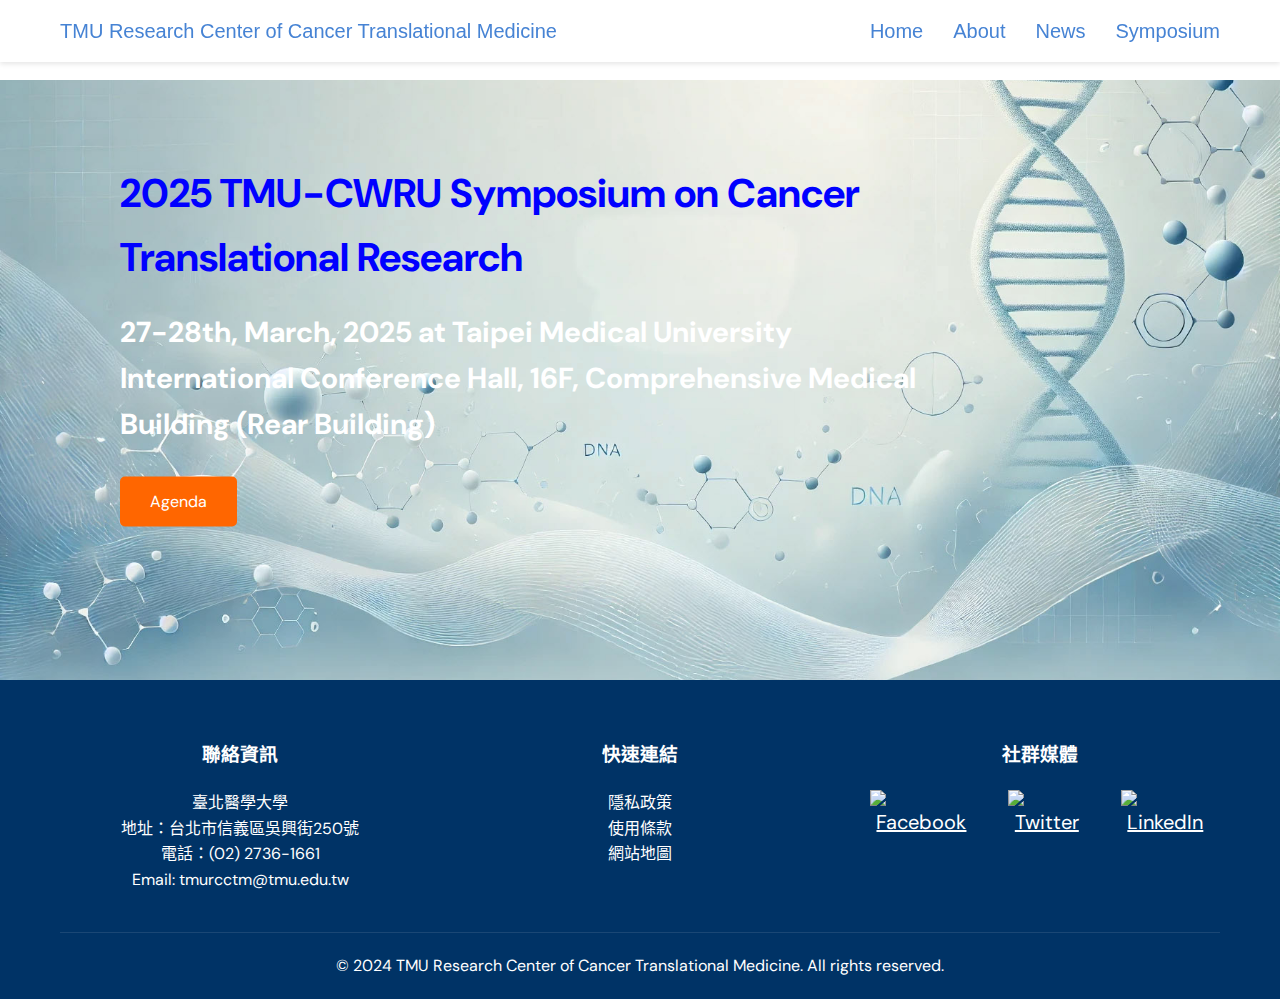
==== index.html @ 3a2731e0 "github page" ====
<!DOCTYPE html>
<html lang="zh-TW">

<head>
    <meta charset="UTF-8">
    <meta name="viewport" content="width=device-width, initial-scale=1.0">
    <meta name="description" content="TMU Research Center of Cancer Translational Medicine - 致力於癌症轉譯醫學研究">
    <meta name="keywords" content="TMU, 癌症研究, 轉譯醫學, 臺北醫學大學">

    <title>TMU Research Center of Cancer Translational Medicine</title>

    <!-- CSS -->
    <link rel="stylesheet" href="static/css/style.css">
    <link href="https://fonts.googleapis.com/css2?family=DM+Sans:wght@400;500;700&display=swap" rel="stylesheet">

    <!-- Favicon -->
    <link rel="icon" type="image/x-icon" href="static/images/favicon.ico">
</head>

<body>
    <!-- 頁首 -->
    <header class="site-header">
        <div class="container">
            <div class="header-content">
                <div class="main-nav">
                    <a href="./">TMU Research Center of Cancer Translational Medicine</a>
                </div>
                <nav class="main-nav">
                    <ul>
                        <li><a href="./">Home</a></li>
                        <li><a href="about.html">About</a></li>
                        <li><a href="news.html">News</a></li>
                        <li><a href="symposium.html">Symposium</a></li>
                    </ul>
                </nav>
                <div class="mobile-menu-btn">
                    <span></span>
                    <span></span>
                    <span></span>
                </div>
            </div>
        </div>
    </header>

    <!-- 主要內容 -->
    <main>

        <section class="hero-slider">
            <div class="slider-container">
                <div class="slide active">
                    <img src="static/images/homepage-2.jpg" alt="2025 TMU-CWRU Symposium">
                    <div class="slide-content">
                        <h2>2025 TMU-CWRU Symposium on Cancer Translational Research</h2>
                        <h3>
                            27-28th, March, 2025 at Taipei Medical University
                            International Conference Hall, 16F, Comprehensive Medical Building (Rear Building)
                        </h3>
                        <a href="symposium.html" class="btn">Agenda</a>
                    </div>
                </div>
                <!-- 更多幻燈片... -->
            </div>
            <div class="slider-controls">
                <button class="prev-btn">&lt;</button>
                <button class="next-btn">&gt;</button>
            </div>
        </section>

    </main>

    <!-- 頁尾 -->
    <footer class="site-footer">
        <div class="container">
            <div class="footer-content">
                <div class="footer-info">
                    <h3>聯絡資訊</h3>
                    <p>臺北醫學大學</p>
                    <p>地址：台北市信義區吳興街250號</p>
                    <p>電話：(02) 2736-1661</p>
                    <p>Email: tmurcctm@tmu.edu.tw</p>
                </div>
                <div class="footer-links">
                    <h3>快速連結</h3>
                    <ul>
                        <li><a href="privacy.html">隱私政策</a></li>
                        <li><a href="terms.html">使用條款</a></li>
                        <li><a href="sitemap.html">網站地圖</a></li>
                    </ul>
                </div>
                <div class="social-links">
                    <h3>社群媒體</h3>
                    <div class="social-icons">
                        <a href="#" target="_blank"><img src="static/images/facebook.png" alt="Facebook"></a>
                        <a href="#" target="_blank"><img src="static/images/twitter.png" alt="Twitter"></a>
                        <a href="#" target="_blank"><img src="static/images/linkedin.png" alt="LinkedIn"></a>
                    </div>
                </div>
            </div>
            <div class="footer-bottom">
                <p>&copy; 2024 TMU Research Center of Cancer Translational Medicine. All rights reserved.</p>
            </div>
        </div>
    </footer>

    <!-- JavaScript -->
    <script src="static/js/main.js"></script>
    <script>
        // 初始化幻燈片
        document.addEventListener('DOMContentLoaded', function () {
            initSlider();
        });
    </script>
</body>

</html>
---- static/css/style.css ----
* {
    margin: 0;
    padding: 0;
    box-sizing: border-box;
}

@font-face {
    font-family: 'MyCustomFont';
    src: url('/static/fonts/inter-100-900.woff') format('woff'),
        url('/static/fonts/inter-100-900.woff2') format('woff2');
    font-weight: normal;
    font-style: normal;
}

:root {
    --primary-color: #003366;
    --secondary-color: #0066cc;
    --accent-color: #ff6600;
    --text-color: #333;
    --light-gray: #f5f5f5;
    --dark-gray: #666;
    --white: #ffffff;
}

/* 背景圖片設置
.hero-section {
    position: relative;
    height: 100vh;
    background-image: url('../images/homepage-2.jpg');
    background-size: cover;
    background-position: center;
    background-repeat: no-repeat;
} */

@media (max-width: 768px) {
    .hero-section {
        background-image: url('https://i0.wp.com/tmurcctm.org/wp-content/uploads/2025/01/cropped-homepage.jpg?fit=32%2C32&ssl=1');
    }
}

.hero-section::before {
    content: '';
    position: absolute;
    top: 0;
    left: 0;
    width: 100%;
    height: 100%;
    background: rgba(0, 0, 0, 0.5);
}

/* content */
.hero-content {
    position: relative;
    z-index: 1;
    color: var(--white);
    text-align: center;
    padding: 2rem;
}

body {
    font-family: 'DM Sans', sans-serif;
    line-height: 1.6;
    color: var(--text-color);
}

.container {
    max-width: 1200px;
    margin: 0 auto;
    padding: 0 20px;
}



/* header */
.site-header {
    position: fixed;
    top: 0;
    left: 0;
    width: 100%;
    background: var(--white);
    box-shadow: 0 2px 5px rgba(0, 0, 0, 0.1);
    z-index: 1000;
    transition: all 0.3s ease;
}

.header-content {
    display: flex;
    justify-content: space-between;
    align-items: center;
    padding: 15px 0;
}

.logo img {
    height: 50px;
    width: auto;
}

/* navigate */
.main-nav ul {
    display: flex;
    list-style: none;
    gap: 30px;
}

.hero-content h2,
.hero-content h3,
.main-nav a {
    font-family: 'Inter', sans-serif;
    color: #4683D4 !important;
    font-size: 20px;
}

.main-nav a {
    text-decoration: none;
    color: var(--text-color);
    font-weight: 500;
    transition: color 0.3s ease;
}

.main-nav a:hover {
    color: var(--accent-color);
}

.logo a {
    text-decoration: none;
    color: #4683D4 !important;
    display: flex;
    list-style: none;
    gap: 30px;
    font-size: 20px;
}

/* menu */
.mobile-menu-btn {
    display: none;
    flex-direction: column;
    gap: 6px;
    cursor: pointer;
}

.mobile-menu-btn span {
    display: block;
    width: 25px;
    height: 2px;
    background: var(--text-color);
    transition: all 0.3s ease;
}

/* slider */
.hero-slider {
    margin-top: 80px;
    position: relative;
    height: 600px;
    overflow: hidden;
}

.slider-container {
    position: relative;
    height: 100%;
}

.slide {
    position: absolute;
    top: 0;
    left: 0;
    width: 100%;
    height: 100%;
    opacity: 0;
    transition: opacity 0.5s ease;
}

.slide.active {
    opacity: 1;
}

.slide img {
    width: 100%;
    height: 100%;
    object-fit: cover;
}

.slide-content {
    position: absolute;
    top: 50%;
    left: 50%;
    transform: translate(-65%, -60%);
    text-align: left;
    width: 80%;
    max-width: 800px;
}

.slide-content h2 {
    font-size: 2.5em;
    color: blue;
    margin-bottom: 20px;
    ;
}

.slide-content h3 {
    font-size: 1.8em;
    color: white;
    margin-bottom: 30px;
}

/* btn */
.btn {
    display: inline-block;
    padding: 12px 30px;
    background: var(--accent-color);
    color: var(--white);
    text-decoration: none;
    border-radius: 5px;
    transition: background 0.3s ease;
}

.btn:hover {
    background: darken(var(--accent-color), 10%);
}

 /* Footer */
 footer {
     background-color: #003366;
     color: white;
     padding: 40px 20px;
     text-align: center;
 }

 .footer-content {
     max-width: 1200px;
     margin: 0 auto;
     display: flex;
     flex-wrap: wrap;
     justify-content: space-between;
 }

 .footer-col {
     flex: 1;
     min-width: 250px;
     margin-bottom: 20px;
 }

 .footer-col h3 {
     color: white;
     margin-bottom: 20px;
 }

 .contact-info p {
     margin-bottom: 10px;
 }

 .social-links a {
     color: white;
     margin: 0 10px;
     font-size: 20px;
 }

 .copyright {
     margin-top: 30px;
     padding-top: 20px;
     border-top: 1px solid rgba(255, 255, 255, 0.1);
 }

 .symposium-image {
     max-width: 100%;
     margin: 20px 0;
     border-radius: 4px;
 }

 /* Responsive Design */
 @media (max-width: 768px) {
     .menu-toggle {
         display: block;
     }

     nav ul {
         position: absolute;
         top: 80px;
         left: 0;
         right: 0;
         background-color: #003366;
         flex-direction: column;
         padding: 20px;
         display: none;
     }

     nav ul.show {
         display: flex;
     }

     nav ul li {
         margin: 10px 0;
     }

     .hero-content h1 {
         font-size: 2rem;
     }

     section {
         padding: 40px 20px;
     }

     #home {
         height: auto;
         min-height: 100vh;
     }
 }

/* research content */
.research-section {
    padding: 80px 0;
    background: var(--light-gray);
}

.section-title {
    text-align: center;
    margin-bottom: 50px;
    color: var(--primary-color);
}

.research-grid {
    display: grid;
    grid-template-columns: repeat(auto-fit, minmax(250px, 1fr));
    gap: 30px;
    padding: 0 20px;
}

.research-item {
    background: var(--white);
    padding: 30px;
    border-radius: 10px;
    text-align: center;
    transition: transform 0.3s ease;
}

.research-item:hover {
    transform: translateY(-5px);
}

/* footer */
.site-footer {
    background: var(--primary-color);
    color: var(--white);
    padding: 60px 0 20px;
}

.footer-content {
    display: grid;
    grid-template-columns: repeat(auto-fit, minmax(250px, 1fr));
    gap: 40px;
    margin-bottom: 40px;
}

.footer-info h3,
.footer-links h3,
.social-links h3 {
    margin-bottom: 20px;
}

.footer-links ul {
    list-style: none;
}

.footer-links a {
    color: var(--white);
    text-decoration: none;
    transition: color 0.3s ease;
}

.footer-links a:hover {
    color: var(--accent-color);
}

.social-icons {
    display: flex;
    gap: 15px;
}

.social-icons img {
    width: 30px;
    height: 30px;
    transition: transform 0.3s ease;
}

.social-icons img:hover {
    transform: scale(1.1);
}

.footer-bottom {
    text-align: center;
    padding-top: 20px;
    border-top: 1px solid rgba(255, 255, 255, 0.1);
}

/* 響應式設計 */
@media (max-width: 768px) {
    .mobile-menu-btn {
        display: flex;
    }

    .main-nav {
        display: none;
        position: absolute;
        top: 100%;
        left: 0;
        width: 100%;
        background: var(--white);
        padding: 20px;
        box-shadow: 0 2px 5px rgba(0, 0, 0, 0.1);
    }

    .main-nav.active {
        display: block;
    }

    .main-nav ul {
        flex-direction: column;
        gap: 15px;
    }

    .hero-slider {
        height: 400px;
        margin-top: 60px;
    }

    .slide-content h2 {
        font-size: 1.8em;
    }

    .slide-content h3 {
        font-size: 1.4em;
    }
}
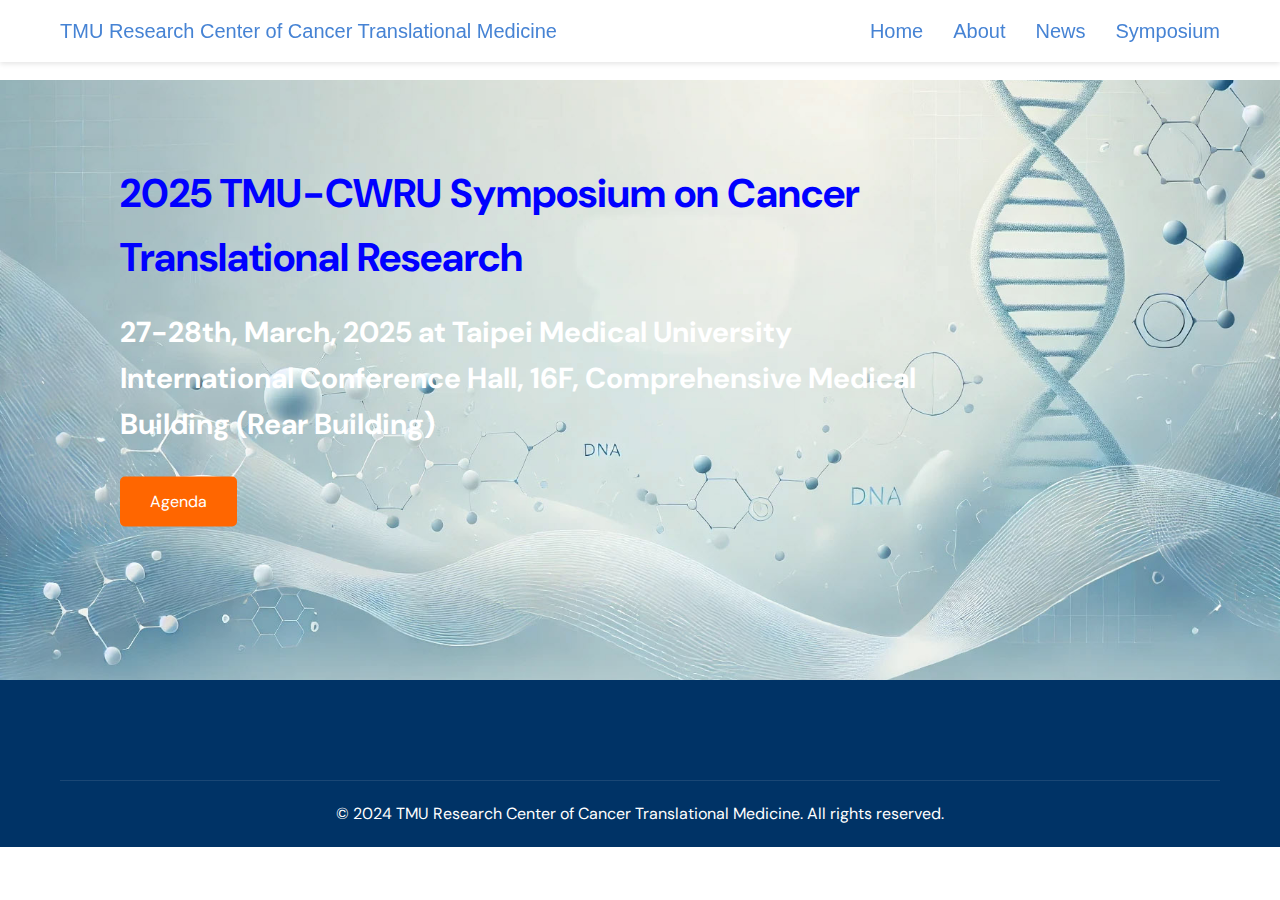
==== commit 491621e8: "議程更新" ====
--- a/index.html
+++ b/index.html
@@ -18,7 +18,7 @@
 </head>
 
 <body>
-    <!-- 頁首 -->
+    
     <header class="site-header">
         <div class="container">
             <div class="header-content">
@@ -42,7 +42,7 @@
         </div>
     </header>
 
-    <!-- 主要內容 -->
+    <!-- main content -->
     <main>
 
         <section class="hero-slider">
@@ -58,7 +58,7 @@
                         <a href="symposium.html" class="btn">Agenda</a>
                     </div>
                 </div>
-                <!-- 更多幻燈片... -->
+                <!-- more slider -->
             </div>
             <div class="slider-controls">
                 <button class="prev-btn">&lt;</button>
@@ -68,33 +68,18 @@
 
     </main>
 
-    <!-- 頁尾 -->
+    <!-- footer -->
     <footer class="site-footer">
         <div class="container">
             <div class="footer-content">
-                <div class="footer-info">
-                    <h3>聯絡資訊</h3>
-                    <p>臺北醫學大學</p>
-                    <p>地址：台北市信義區吳興街250號</p>
-                    <p>電話：(02) 2736-1661</p>
-                    <p>Email: tmurcctm@tmu.edu.tw</p>
-                </div>
-                <div class="footer-links">
-                    <h3>快速連結</h3>
-                    <ul>
-                        <li><a href="privacy.html">隱私政策</a></li>
-                        <li><a href="terms.html">使用條款</a></li>
-                        <li><a href="sitemap.html">網站地圖</a></li>
-                    </ul>
-                </div>
-                <div class="social-links">
-                    <h3>社群媒體</h3>
+                <!-- <div class="social-links">
+                    <h3>About</h3>
                     <div class="social-icons">
                         <a href="#" target="_blank"><img src="static/images/facebook.png" alt="Facebook"></a>
                         <a href="#" target="_blank"><img src="static/images/twitter.png" alt="Twitter"></a>
                         <a href="#" target="_blank"><img src="static/images/linkedin.png" alt="LinkedIn"></a>
                     </div>
-                </div>
+                </div> -->
             </div>
             <div class="footer-bottom">
                 <p>&copy; 2024 TMU Research Center of Cancer Translational Medicine. All rights reserved.</p>
@@ -105,7 +90,6 @@
     <!-- JavaScript -->
     <script src="static/js/main.js"></script>
     <script>
-        // 初始化幻燈片
         document.addEventListener('DOMContentLoaded', function () {
             initSlider();
         });
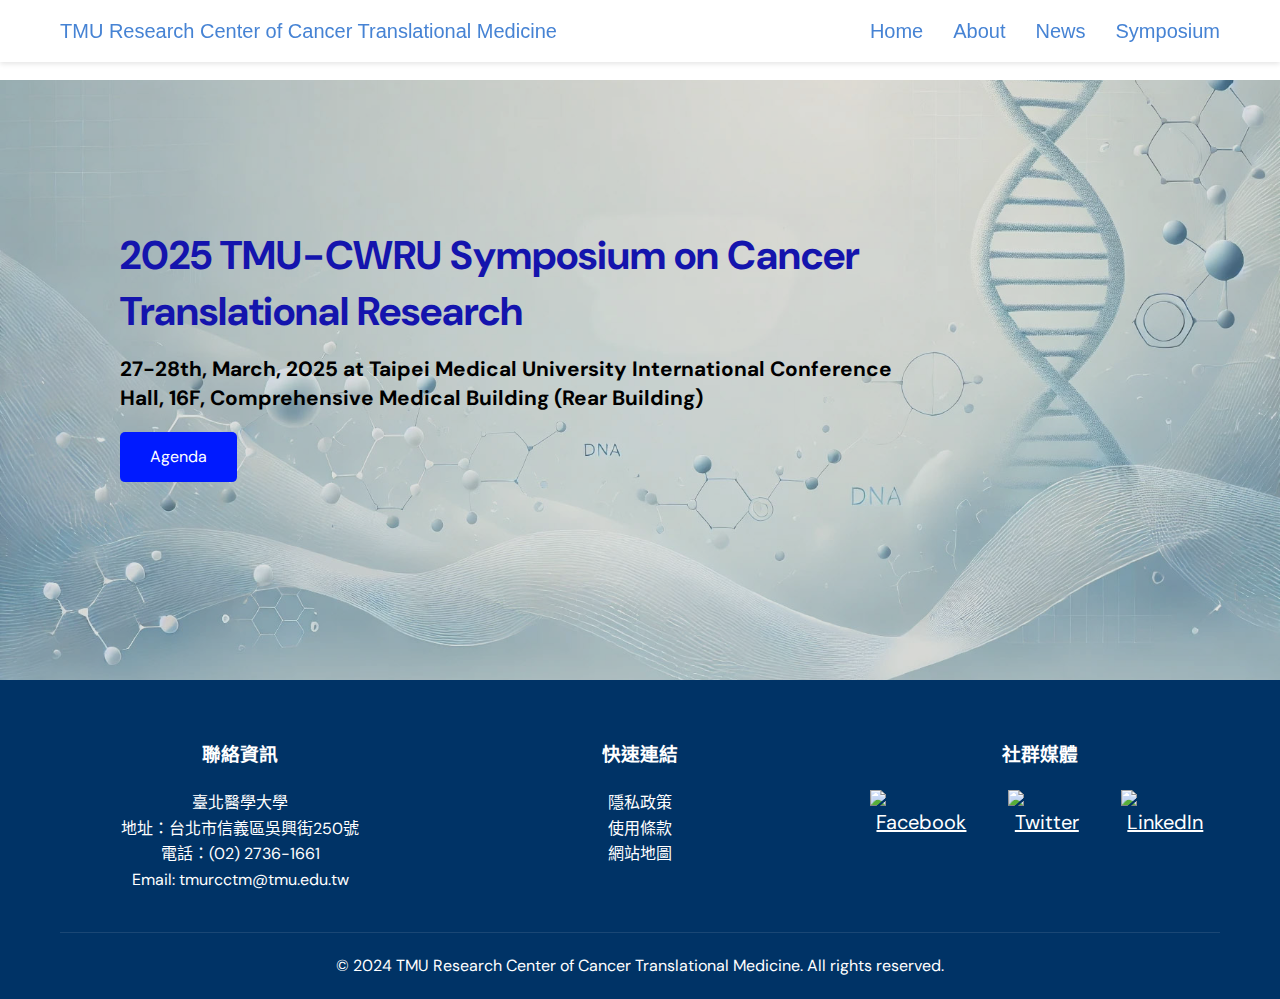
==== commit 27d0c2bd: "微調整排版、名字中英註釋" ====
--- a/index.html
+++ b/index.html
@@ -18,7 +18,7 @@
 </head>
 
 <body>
-    
+    <!-- 頁首 -->
     <header class="site-header">
         <div class="container">
             <div class="header-content">
@@ -42,9 +42,8 @@
         </div>
     </header>
 
-    <!-- main content -->
+    <!-- 主要內容 -->
     <main>
-
         <section class="hero-slider">
             <div class="slider-container">
                 <div class="slide active">
@@ -58,28 +57,42 @@
                         <a href="symposium.html" class="btn">Agenda</a>
                     </div>
                 </div>
-                <!-- more slider -->
+                <!-- 更多幻燈片... -->
             </div>
             <div class="slider-controls">
                 <button class="prev-btn">&lt;</button>
                 <button class="next-btn">&gt;</button>
             </div>
         </section>
-
     </main>
 
-    <!-- footer -->
+    <!-- 頁尾 -->
     <footer class="site-footer">
         <div class="container">
             <div class="footer-content">
-                <!-- <div class="social-links">
-                    <h3>About</h3>
+                <div class="footer-info">
+                    <h3>聯絡資訊</h3>
+                    <p>臺北醫學大學</p>
+                    <p>地址：台北市信義區吳興街250號</p>
+                    <p>電話：(02) 2736-1661</p>
+                    <p>Email: tmurcctm@tmu.edu.tw</p>
+                </div>
+                <div class="footer-links">
+                    <h3>快速連結</h3>
+                    <ul>
+                        <li><a href="privacy.html">隱私政策</a></li>
+                        <li><a href="terms.html">使用條款</a></li>
+                        <li><a href="sitemap.html">網站地圖</a></li>
+                    </ul>
+                </div>
+                <div class="social-links">
+                    <h3>社群媒體</h3>
                     <div class="social-icons">
                         <a href="#" target="_blank"><img src="static/images/facebook.png" alt="Facebook"></a>
                         <a href="#" target="_blank"><img src="static/images/twitter.png" alt="Twitter"></a>
                         <a href="#" target="_blank"><img src="static/images/linkedin.png" alt="LinkedIn"></a>
                     </div>
-                </div> -->
+                </div>
             </div>
             <div class="footer-bottom">
                 <p>&copy; 2024 TMU Research Center of Cancer Translational Medicine. All rights reserved.</p>
@@ -90,6 +103,7 @@
     <!-- JavaScript -->
     <script src="static/js/main.js"></script>
     <script>
+        // 初始化幻燈片
         document.addEventListener('DOMContentLoaded', function () {
             initSlider();
         });
--- a/static/css/style.css
+++ b/static/css/style.css
@@ -6,8 +6,8 @@
 
 @font-face {
     font-family: 'MyCustomFont';
-    src: url('/static/fonts/inter-100-900.woff') format('woff'),
-        url('/static/fonts/inter-100-900.woff2') format('woff2');
+    src: url('../fonts/inter-100-900.woff') format('woff'),
+        url('../fonts/inter-100-900.woff2') format('woff2');
     font-weight: normal;
     font-style: normal;
 }
@@ -15,7 +15,7 @@
 :root {
     --primary-color: #003366;
     --secondary-color: #0066cc;
-    --accent-color: #ff6600;
+    --accent-color: #001aff;
     --text-color: #333;
     --light-gray: #f5f5f5;
     --dark-gray: #666;
@@ -179,6 +179,17 @@
     object-fit: cover;
 }
 
+.slide::before {
+    content: '';
+    position: absolute;
+    top: 0;
+    left: 0;
+    width: 100%;
+    height: 100%;
+    background: rgba(163, 162, 162, 0.3);
+    z-index: 1;
+}
+
 .slide-content {
     position: absolute;
     top: 50%;
@@ -187,19 +198,23 @@
     text-align: left;
     width: 80%;
     max-width: 800px;
+    z-index: 2;
 }
 
 .slide-content h2 {
-    font-size: 2.5em;
-    color: blue;
+    /* font-size: 1.3rem; */
+    font-size: 40px;
+    color: rgb(20, 20, 173);
+    margin-bottom: 15px;
+    line-height: 1.4;
+}
+
+.slide-content h3 {
+    /* font-size: 0.9rem; */
+    font-size: 1.3em;
+    color: rgb(0, 0, 0);
     margin-bottom: 20px;
-    ;
-}
-
-.slide-content h3 {
-    font-size: 1.8em;
-    color: white;
-    margin-bottom: 30px;
+    line-height: 1.4;
 }
 
 /* btn */
@@ -217,184 +232,85 @@
     background: darken(var(--accent-color), 10%);
 }
 
- /* Footer */
- footer {
-     background-color: #003366;
-     color: white;
-     padding: 40px 20px;
-     text-align: center;
- }
-
- .footer-content {
-     max-width: 1200px;
-     margin: 0 auto;
-     display: flex;
-     flex-wrap: wrap;
-     justify-content: space-between;
- }
-
- .footer-col {
-     flex: 1;
-     min-width: 250px;
-     margin-bottom: 20px;
- }
-
- .footer-col h3 {
-     color: white;
-     margin-bottom: 20px;
- }
-
- .contact-info p {
-     margin-bottom: 10px;
- }
-
- .social-links a {
-     color: white;
-     margin: 0 10px;
-     font-size: 20px;
- }
-
- .copyright {
-     margin-top: 30px;
-     padding-top: 20px;
-     border-top: 1px solid rgba(255, 255, 255, 0.1);
- }
-
- .symposium-image {
-     max-width: 100%;
-     margin: 20px 0;
-     border-radius: 4px;
- }
-
- /* Responsive Design */
- @media (max-width: 768px) {
-     .menu-toggle {
-         display: block;
-     }
-
-     nav ul {
-         position: absolute;
-         top: 80px;
-         left: 0;
-         right: 0;
-         background-color: #003366;
-         flex-direction: column;
-         padding: 20px;
-         display: none;
-     }
-
-     nav ul.show {
-         display: flex;
-     }
-
-     nav ul li {
-         margin: 10px 0;
-     }
-
-     .hero-content h1 {
-         font-size: 2rem;
-     }
-
-     section {
-         padding: 40px 20px;
-     }
-
-     #home {
-         height: auto;
-         min-height: 100vh;
-     }
- }
-
-/* research content */
-.research-section {
-    padding: 80px 0;
-    background: var(--light-gray);
-}
-
-.section-title {
+/* Footer */
+footer {
+    background-color: #003366;
+    color: white;
+    padding: 40px 20px;
     text-align: center;
-    margin-bottom: 50px;
-    color: var(--primary-color);
-}
-
-.research-grid {
-    display: grid;
-    grid-template-columns: repeat(auto-fit, minmax(250px, 1fr));
-    gap: 30px;
-    padding: 0 20px;
-}
-
-.research-item {
-    background: var(--white);
-    padding: 30px;
-    border-radius: 10px;
-    text-align: center;
-    transition: transform 0.3s ease;
-}
-
-.research-item:hover {
-    transform: translateY(-5px);
-}
-
-/* footer */
-.site-footer {
-    background: var(--primary-color);
-    color: var(--white);
-    padding: 60px 0 20px;
 }
 
 .footer-content {
-    display: grid;
-    grid-template-columns: repeat(auto-fit, minmax(250px, 1fr));
-    gap: 40px;
-    margin-bottom: 40px;
-}
-
-.footer-info h3,
-.footer-links h3,
-.social-links h3 {
+    max-width: 1200px;
+    margin: 0 auto;
+    display: flex;
+    flex-wrap: wrap;
+    justify-content: space-between;
+}
+
+.footer-col {
+    flex: 1;
+    min-width: 250px;
     margin-bottom: 20px;
 }
 
-.footer-links ul {
-    list-style: none;
-}
-
-.footer-links a {
-    color: var(--white);
-    text-decoration: none;
-    transition: color 0.3s ease;
-}
-
-.footer-links a:hover {
-    color: var(--accent-color);
-}
-
-.social-icons {
-    display: flex;
-    gap: 15px;
-}
-
-.social-icons img {
-    width: 30px;
-    height: 30px;
-    transition: transform 0.3s ease;
-}
-
-.social-icons img:hover {
-    transform: scale(1.1);
-}
-
-.footer-bottom {
-    text-align: center;
+.footer-col h3 {
+    color: white;
+    margin-bottom: 20px;
+}
+
+.contact-info p {
+    margin-bottom: 10px;
+}
+
+.social-links a {
+    color: white;
+    margin: 0 10px;
+    font-size: 20px;
+}
+
+.copyright {
+    margin-top: 30px;
     padding-top: 20px;
     border-top: 1px solid rgba(255, 255, 255, 0.1);
 }
 
-/* 響應式設計 */
+.symposium-image {
+    max-width: 100%;
+    margin: 20px 0;
+    border-radius: 4px;
+}
+
+/* Responsive Design */
 @media (max-width: 768px) {
     .mobile-menu-btn {
         display: flex;
+        flex-direction: column;
+        gap: 4px;
+        width: 30px;
+        height: 20px;
+        cursor: pointer;
+        z-index: 1000;
+    }
+
+    .mobile-menu-btn span {
+        display: block;
+        width: 100%;
+        height: 2px;
+        background-color: var(--text-color);
+        transition: all 0.3s ease;
+    }
+
+    .mobile-menu-btn.active span:nth-child(1) {
+        transform: translateY(8px) rotate(45deg);
+    }
+
+    .mobile-menu-btn.active span:nth-child(2) {
+        opacity: 0;
+    }
+
+    .mobile-menu-btn.active span:nth-child(3) {
+        transform: translateY(-8px) rotate(-45deg);
     }
 
     .main-nav {
@@ -404,8 +320,8 @@
         left: 0;
         width: 100%;
         background: var(--white);
-        padding: 20px;
-        box-shadow: 0 2px 5px rgba(0, 0, 0, 0.1);
+        padding: 0;
+        box-shadow: 0 2px 4px rgba(0, 0, 0, 0.1);
     }
 
     .main-nav.active {
@@ -414,19 +330,171 @@
 
     .main-nav ul {
         flex-direction: column;
-        gap: 15px;
+        padding: 0;
+        margin: 0;
+    }
+
+    .main-nav li {
+        margin: 0;
+        border-bottom: 1px solid var(--border-color);
+    }
+
+    .main-nav li:last-child {
+        border-bottom: none;
+    }
+
+    .main-nav a {
+        display: block;
+        padding: 15px 20px;
+        color: var(--text-color);
+    }
+
+    .main-nav a:hover {
+        background-color: var(--light-gray);
+    }
+
+    /* 调整页面内容，防止被固定导航栏遮挡 */
+    body {
+        padding-top: 60px;
+    }
+
+    .sym-container {
+        margin-top: 0;
+    }
+
+    /* 调整其他响应式样式 */
+    .container {
+        padding: 0 15px;
     }
 
     .hero-slider {
         height: 400px;
-        margin-top: 60px;
+        margin-top: 0;
+    }
+
+    .slide-content {
+        transform: translate(-50%, -50%);
+        width: 90%;
+        text-align: center;
     }
 
     .slide-content h2 {
-        font-size: 1.8em;
+        font-size: 1.1rem;
+        margin-bottom: 10px;
     }
 
     .slide-content h3 {
-        font-size: 1.4em;
-    }
+        font-size: 0.8rem;
+        margin-bottom: 15px;
+    }
+
+    .footer-content {
+        flex-direction: column;
+        text-align: center;
+    }
+
+    .footer-info {
+        margin-bottom: 20px;
+    }
+}
+
+@media (max-width: 480px) {
+    .slide-content h2 {
+        font-size: 1rem;
+    }
+
+    .slide-content h3 {
+        font-size: 0.75rem;
+    }
+
+    .btn {
+        padding: 10px 20px;
+        font-size: 0.9em;
+    }
+}
+
+/* research content */
+.research-section {
+    padding: 80px 0;
+    background: var(--light-gray);
+}
+
+.section-title {
+    text-align: center;
+    margin-bottom: 50px;
+    color: var(--primary-color);
+}
+
+.research-grid {
+    display: grid;
+    grid-template-columns: repeat(auto-fit, minmax(250px, 1fr));
+    gap: 30px;
+    padding: 0 20px;
+}
+
+.research-item {
+    background: var(--white);
+    padding: 30px;
+    border-radius: 10px;
+    text-align: center;
+    transition: transform 0.3s ease;
+}
+
+.research-item:hover {
+    transform: translateY(-5px);
+}
+
+/* footer */
+.site-footer {
+    background: var(--primary-color);
+    color: var(--white);
+    padding: 60px 0 20px;
+}
+
+.footer-content {
+    display: grid;
+    grid-template-columns: repeat(auto-fit, minmax(250px, 1fr));
+    gap: 40px;
+    margin-bottom: 40px;
+}
+
+.footer-info h3,
+.footer-links h3,
+.social-links h3 {
+    margin-bottom: 20px;
+}
+
+.footer-links ul {
+    list-style: none;
+}
+
+.footer-links a {
+    color: var(--white);
+    text-decoration: none;
+    transition: color 0.3s ease;
+}
+
+.footer-links a:hover {
+    color: var(--accent-color);
+}
+
+.social-icons {
+    display: flex;
+    gap: 15px;
+}
+
+.social-icons img {
+    width: 30px;
+    height: 30px;
+    transition: transform 0.3s ease;
+}
+
+.social-icons img:hover {
+    transform: scale(1.1);
+}
+
+.footer-bottom {
+    text-align: center;
+    padding-top: 20px;
+    border-top: 1px solid rgba(255, 255, 255, 0.1);
 }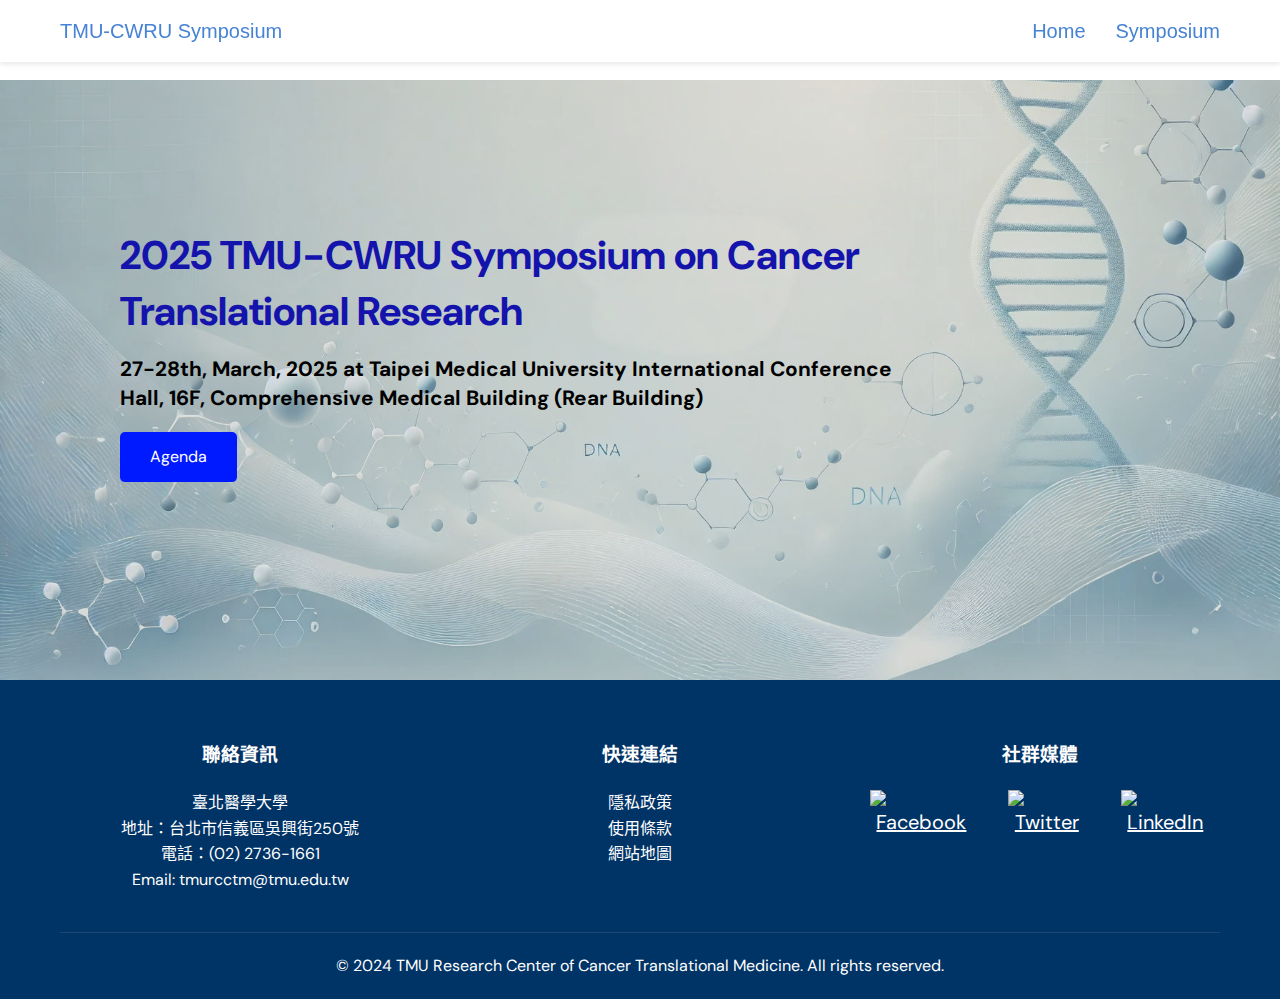
==== commit c465665a: "speaker初版" ====
--- a/index.html
+++ b/index.html
@@ -7,7 +7,7 @@
     <meta name="description" content="TMU Research Center of Cancer Translational Medicine - 致力於癌症轉譯醫學研究">
     <meta name="keywords" content="TMU, 癌症研究, 轉譯醫學, 臺北醫學大學">
 
-    <title>TMU Research Center of Cancer Translational Medicine</title>
+    <title>TMU-CWRU Symposium</title>
 
     <!-- CSS -->
     <link rel="stylesheet" href="static/css/style.css">
@@ -23,13 +23,11 @@
         <div class="container">
             <div class="header-content">
                 <div class="main-nav">
-                    <a href="./">TMU Research Center of Cancer Translational Medicine</a>
+                    <a href="./">TMU-CWRU Symposium</a>
                 </div>
                 <nav class="main-nav">
                     <ul>
                         <li><a href="./">Home</a></li>
-                        <li><a href="about.html">About</a></li>
-                        <li><a href="news.html">News</a></li>
                         <li><a href="symposium.html">Symposium</a></li>
                     </ul>
                 </nav>
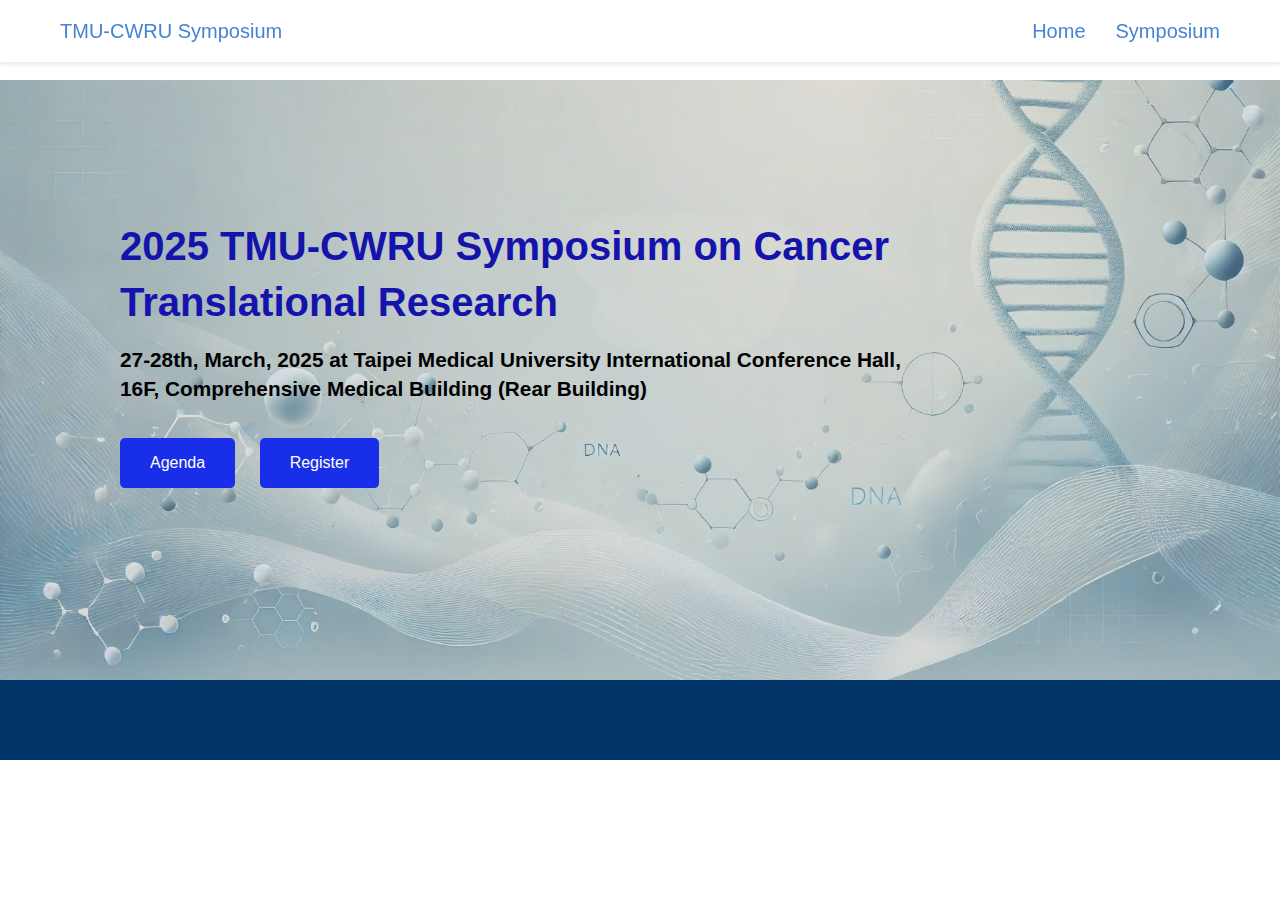
==== commit 1c9dfe91: "updated" ====
--- a/index.html
+++ b/index.html
@@ -22,7 +22,7 @@
     <header class="site-header">
         <div class="container">
             <div class="header-content">
-                <div class="main-nav">
+                <div class="logo">
                     <a href="./">TMU-CWRU Symposium</a>
                 </div>
                 <nav class="main-nav">
@@ -40,7 +40,6 @@
         </div>
     </header>
 
-    <!-- 主要內容 -->
     <main>
         <section class="hero-slider">
             <div class="slider-container">
@@ -53,59 +52,19 @@
                             International Conference Hall, 16F, Comprehensive Medical Building (Rear Building)
                         </h3>
                         <a href="symposium.html" class="btn">Agenda</a>
+                        <a href="https://tmurcctm.org/elementor-766/" class="btn">Register</a>
                     </div>
                 </div>
-                <!-- 更多幻燈片... -->
-            </div>
-            <div class="slider-controls">
-                <button class="prev-btn">&lt;</button>
-                <button class="next-btn">&gt;</button>
             </div>
         </section>
     </main>
 
     <!-- 頁尾 -->
-    <footer class="site-footer">
-        <div class="container">
-            <div class="footer-content">
-                <div class="footer-info">
-                    <h3>聯絡資訊</h3>
-                    <p>臺北醫學大學</p>
-                    <p>地址：台北市信義區吳興街250號</p>
-                    <p>電話：(02) 2736-1661</p>
-                    <p>Email: tmurcctm@tmu.edu.tw</p>
-                </div>
-                <div class="footer-links">
-                    <h3>快速連結</h3>
-                    <ul>
-                        <li><a href="privacy.html">隱私政策</a></li>
-                        <li><a href="terms.html">使用條款</a></li>
-                        <li><a href="sitemap.html">網站地圖</a></li>
-                    </ul>
-                </div>
-                <div class="social-links">
-                    <h3>社群媒體</h3>
-                    <div class="social-icons">
-                        <a href="#" target="_blank"><img src="static/images/facebook.png" alt="Facebook"></a>
-                        <a href="#" target="_blank"><img src="static/images/twitter.png" alt="Twitter"></a>
-                        <a href="#" target="_blank"><img src="static/images/linkedin.png" alt="LinkedIn"></a>
-                    </div>
-                </div>
-            </div>
-            <div class="footer-bottom">
-                <p>&copy; 2024 TMU Research Center of Cancer Translational Medicine. All rights reserved.</p>
-            </div>
-        </div>
+    <footer class="site-footer"></footer>
     </footer>
 
     <!-- JavaScript -->
     <script src="static/js/main.js"></script>
-    <script>
-        // 初始化幻燈片
-        document.addEventListener('DOMContentLoaded', function () {
-            initSlider();
-        });
-    </script>
 </body>
 
 </html>--- a/static/css/style.css
+++ b/static/css/style.css
@@ -15,7 +15,7 @@
 :root {
     --primary-color: #003366;
     --secondary-color: #0066cc;
-    --accent-color: #001aff;
+    --accent-color: #192ee8;
     --text-color: #333;
     --light-gray: #f5f5f5;
     --dark-gray: #666;
@@ -58,7 +58,7 @@
 }
 
 body {
-    font-family: 'DM Sans', sans-serif;
+    font-family: 'Inter', sans-serif;
     line-height: 1.6;
     color: var(--text-color);
 }
@@ -226,11 +226,13 @@
     text-decoration: none;
     border-radius: 5px;
     transition: background 0.3s ease;
-}
-
-.btn:hover {
+    margin-top: 15px;
+    margin-right: 20px;
+}
+
+/* .btn:hover {
     background: darken(var(--accent-color), 10%);
-}
+} */
 
 /* Footer */
 footer {
@@ -353,7 +355,7 @@
         background-color: var(--light-gray);
     }
 
-    /* 调整页面内容，防止被固定导航栏遮挡 */
+
     body {
         padding-top: 60px;
     }
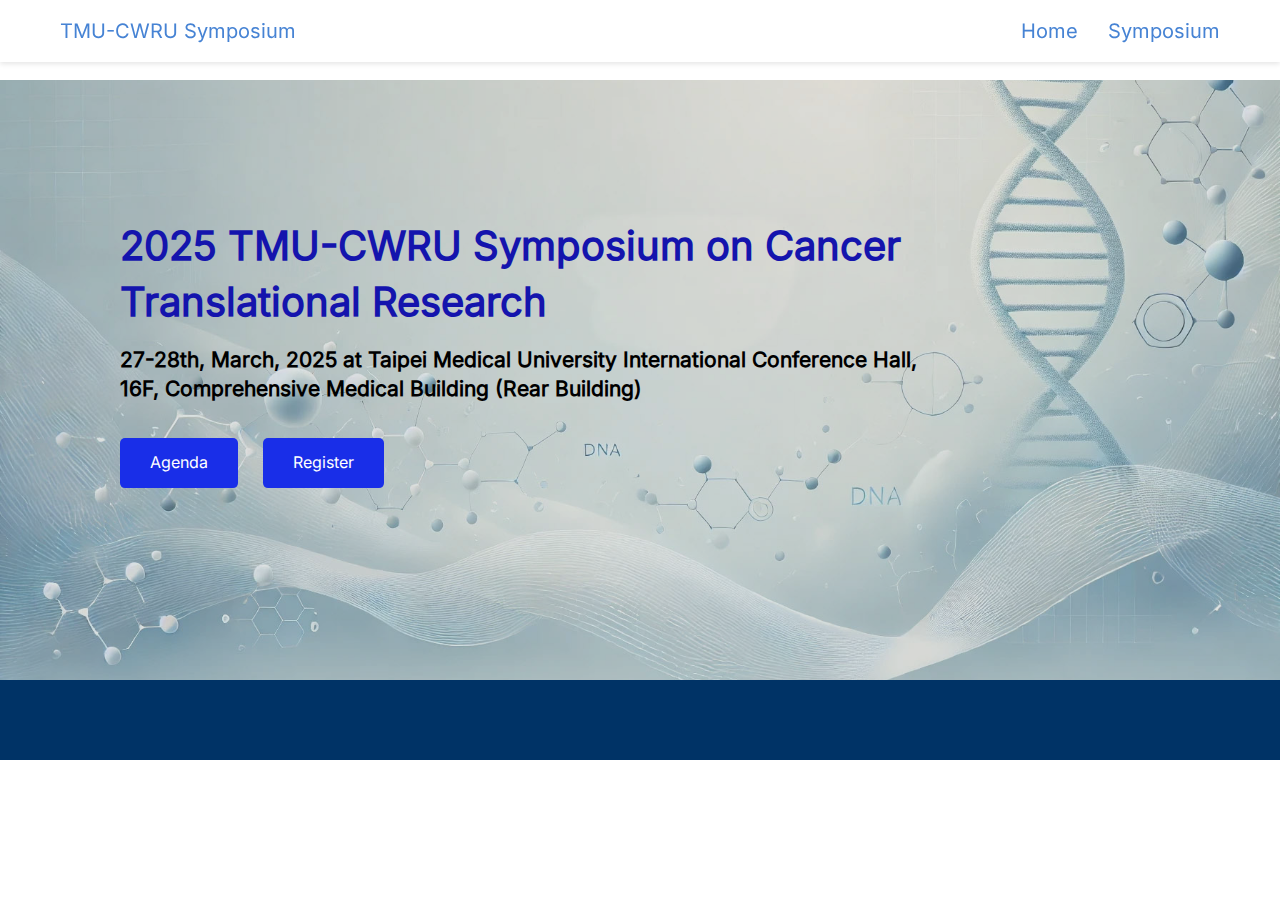
==== commit 8583ff67: "選單修改、首頁響應式" ====
--- a/index.html
+++ b/index.html
@@ -18,19 +18,22 @@
 </head>
 
 <body>
-    <!-- 頁首 -->
+
     <header class="site-header">
         <div class="container">
             <div class="header-content">
+
                 <div class="logo">
                     <a href="./">TMU-CWRU Symposium</a>
                 </div>
+
                 <nav class="main-nav">
                     <ul>
                         <li><a href="./">Home</a></li>
                         <li><a href="symposium.html">Symposium</a></li>
                     </ul>
                 </nav>
+
                 <div class="mobile-menu-btn">
                     <span></span>
                     <span></span>
--- a/static/css/style.css
+++ b/static/css/style.css
@@ -5,7 +5,7 @@
 }
 
 @font-face {
-    font-family: 'MyCustomFont';
+    font-family: 'Inter';
     src: url('../fonts/inter-100-900.woff') format('woff'),
         url('../fonts/inter-100-900.woff2') format('woff2');
     font-weight: normal;
@@ -261,16 +261,6 @@
     margin-bottom: 20px;
 }
 
-.contact-info p {
-    margin-bottom: 10px;
-}
-
-.social-links a {
-    color: white;
-    margin: 0 10px;
-    font-size: 20px;
-}
-
 .copyright {
     margin-top: 30px;
     padding-top: 20px;
@@ -284,35 +274,17 @@
 }
 
 /* Responsive Design */
-@media (max-width: 768px) {
-    .mobile-menu-btn {
-        display: flex;
-        flex-direction: column;
-        gap: 4px;
-        width: 30px;
-        height: 20px;
-        cursor: pointer;
-        z-index: 1000;
-    }
-
-    .mobile-menu-btn span {
-        display: block;
-        width: 100%;
-        height: 2px;
-        background-color: var(--text-color);
-        transition: all 0.3s ease;
-    }
-
-    .mobile-menu-btn.active span:nth-child(1) {
-        transform: translateY(8px) rotate(45deg);
-    }
-
-    .mobile-menu-btn.active span:nth-child(2) {
-        opacity: 0;
-    }
-
-    .mobile-menu-btn.active span:nth-child(3) {
-        transform: translateY(-8px) rotate(-45deg);
+@media (min-width: 1200px) {
+    .container {
+        max-width: 1200px;
+    }
+}
+
+/* 1024px (平板) */
+@media (max-width: 1024px) {
+    .container {
+        max-width: 100%;
+        padding: 0 20px;
     }
 
     .main-nav {
@@ -321,23 +293,27 @@
         top: 100%;
         left: 0;
         width: 100%;
-        background: var(--white);
-        padding: 0;
+        background: #fff;
+        padding: 10px 0;
         box-shadow: 0 2px 4px rgba(0, 0, 0, 0.1);
+        transition: all 0.3s ease;
+        /* 加入過渡效果 */
     }
 
     .main-nav.active {
         display: block;
+        animation: slideDown 0.3s ease-out;
+        /* 動畫效果，從上滑入 */
     }
 
     .main-nav ul {
+        display: flex;
         flex-direction: column;
-        padding: 0;
-        margin: 0;
+        padding: 0 20px;
     }
 
     .main-nav li {
-        margin: 0;
+        padding: 10px 0;
         border-bottom: 1px solid var(--border-color);
     }
 
@@ -345,158 +321,171 @@
         border-bottom: none;
     }
 
-    .main-nav a {
+    /* Slider 設置 */
+    .slide-content {
+        margin-left: 10%;
+        padding-top: 30px;
+    }
+
+    .hero-slider {
+        width: 100%;
+        height: 100vh;
+        object-fit: cover;
+    }
+
+    .slide-content h2 {
+        font-size: 32px;
+        margin-top: -20px;
+        /* 稍微增大字體 */
+    }
+
+    .slide-content h3 {
+        font-size: 22px;
+        /* 稍微增大字體 */
+    }
+
+    /* Hamburger 菜單 */
+    .mobile-menu-btn {
+        display: flex;
+        flex-direction: column;
+        gap: 6px;
+        /* 增加間隙 */
+        width: 50px;
+        height: 40px;
+        cursor: pointer;
+        z-index: 1000;
+    }
+
+    .mobile-menu-btn span {
         display: block;
-        padding: 15px 20px;
-        color: var(--text-color);
-    }
-
-    .main-nav a:hover {
-        background-color: var(--light-gray);
-    }
-
-
-    body {
-        padding-top: 60px;
-    }
-
-    .sym-container {
-        margin-top: 0;
-    }
-
-    /* 调整其他响应式样式 */
-    .container {
-        padding: 0 15px;
-    }
-
+        width: 100%;
+        height: 4px;
+        background-color: var(--text-color);
+        transition: all 0.3s ease;
+        border-radius: 2px;
+        /* 增加圓角 */
+    }
+
+    .mobile-menu-btn.active span:nth-child(1) {
+        transform: translateY(8px) rotate(45deg);
+    }
+
+    .mobile-menu-btn.active span:nth-child(2) {
+        opacity: 0;
+    }
+
+    .mobile-menu-btn.active span:nth-child(3) {
+        transform: translateY(-8px) rotate(-45deg);
+    }
+}
+
+/* 添加從上方滑入的動畫 */
+@keyframes slideDown {
+    0% {
+        opacity: 0;
+        transform: translateY(-10px);
+    }
+
+    100% {
+        opacity: 1;
+        transform: translateY(0);
+    }
+}
+/* 小於 1024px (手機) */
+@media (max-width: 768px) {
+
+    .mobile-menu-btn {
+        display: flex;
+        flex-direction: column;
+        justify-content: space-around;
+        align-items: center;
+        width: 40px;
+        /* 稍微增加按鈕寬度 */
+        height: 35px;
+        /* 提高高度，讓按鈕更易於點擊 */
+        cursor: pointer;
+        z-index: 1000;
+        padding: 6px;
+        /* 增加內邊距 */
+    }
+
+    .mobile-menu-btn span {
+        display: block;
+        width: 100%;
+        height: 4px;
+        /* 增加線條寬度 */
+        background-color: var(--text-color);
+        transition: all 0.3s ease;
+        border-radius: 3px;
+        /* 增加圓角 */
+    }
+
+    .mobile-menu-btn.active span:nth-child(1) {
+        transform: translateY(8px) rotate(45deg);
+    }
+
+    .mobile-menu-btn.active span:nth-child(2) {
+        opacity: 0;
+    }
+
+    .mobile-menu-btn.active span:nth-child(3) {
+        transform: translateY(-8px) rotate(-45deg);
+    }
+
+    /* Hero 圖片調整 */
+    .hero-slider img {
+        width: 100%;
+        height: 100vh;
+        object-fit: cover;
+    }
+
+    .slide-content {
+        text-align: left;
+        padding: 20px;
+        
+    }
+
+    .slide-content h2 {
+        font-size: 26px;
+        /* 增大標題文字 */
+    }
+
+    .slide-content h3 {
+        font-size: 18px;
+        /* 增大副標題文字 */
+    }
+
+    .btn {
+        padding: 10px 15px;
+        /* 增加按鈕大小，讓它更顯眼 */
+        font-size: 14px;
+        /* 增加按鈕文字大小 */
+    }
+}
+
+@media (max-width: 480px) {
     .hero-slider {
-        height: 400px;
-        margin-top: 0;
+        width: 100%;
+        height: 100vh;
+        object-fit: cover;
     }
 
     .slide-content {
-        transform: translate(-50%, -50%);
-        width: 90%;
-        text-align: center;
+        margin-top: 50px;
     }
 
     .slide-content h2 {
-        font-size: 1.1rem;
-        margin-bottom: 10px;
+        font-size: 22px;
+        /* 稍微減小文字大小，適應小螢幕 */
     }
 
     .slide-content h3 {
-        font-size: 0.8rem;
-        margin-bottom: 15px;
-    }
-
-    .footer-content {
-        flex-direction: column;
-        text-align: center;
-    }
-
-    .footer-info {
-        margin-bottom: 20px;
-    }
-}
-
-@media (max-width: 480px) {
-    .slide-content h2 {
-        font-size: 1rem;
-    }
-
-    .slide-content h3 {
-        font-size: 0.75rem;
+        font-size: 16px;
+        /* 調整副標題文字大小 */
     }
 
     .btn {
-        padding: 10px 20px;
-        font-size: 0.9em;
-    }
-}
-
-/* research content */
-.research-section {
-    padding: 80px 0;
-    background: var(--light-gray);
-}
-
-.section-title {
-    text-align: center;
-    margin-bottom: 50px;
-    color: var(--primary-color);
-}
-
-.research-grid {
-    display: grid;
-    grid-template-columns: repeat(auto-fit, minmax(250px, 1fr));
-    gap: 30px;
-    padding: 0 20px;
-}
-
-.research-item {
-    background: var(--white);
-    padding: 30px;
-    border-radius: 10px;
-    text-align: center;
-    transition: transform 0.3s ease;
-}
-
-.research-item:hover {
-    transform: translateY(-5px);
-}
-
-/* footer */
-.site-footer {
-    background: var(--primary-color);
-    color: var(--white);
-    padding: 60px 0 20px;
-}
-
-.footer-content {
-    display: grid;
-    grid-template-columns: repeat(auto-fit, minmax(250px, 1fr));
-    gap: 40px;
-    margin-bottom: 40px;
-}
-
-.footer-info h3,
-.footer-links h3,
-.social-links h3 {
-    margin-bottom: 20px;
-}
-
-.footer-links ul {
-    list-style: none;
-}
-
-.footer-links a {
-    color: var(--white);
-    text-decoration: none;
-    transition: color 0.3s ease;
-}
-
-.footer-links a:hover {
-    color: var(--accent-color);
-}
-
-.social-icons {
-    display: flex;
-    gap: 15px;
-}
-
-.social-icons img {
-    width: 30px;
-    height: 30px;
-    transition: transform 0.3s ease;
-}
-
-.social-icons img:hover {
-    transform: scale(1.1);
-}
-
-.footer-bottom {
-    text-align: center;
-    padding-top: 20px;
-    border-top: 1px solid rgba(255, 255, 255, 0.1);
-}+        padding: 8px 12px;
+        font-size: 12px;
+    }
+}
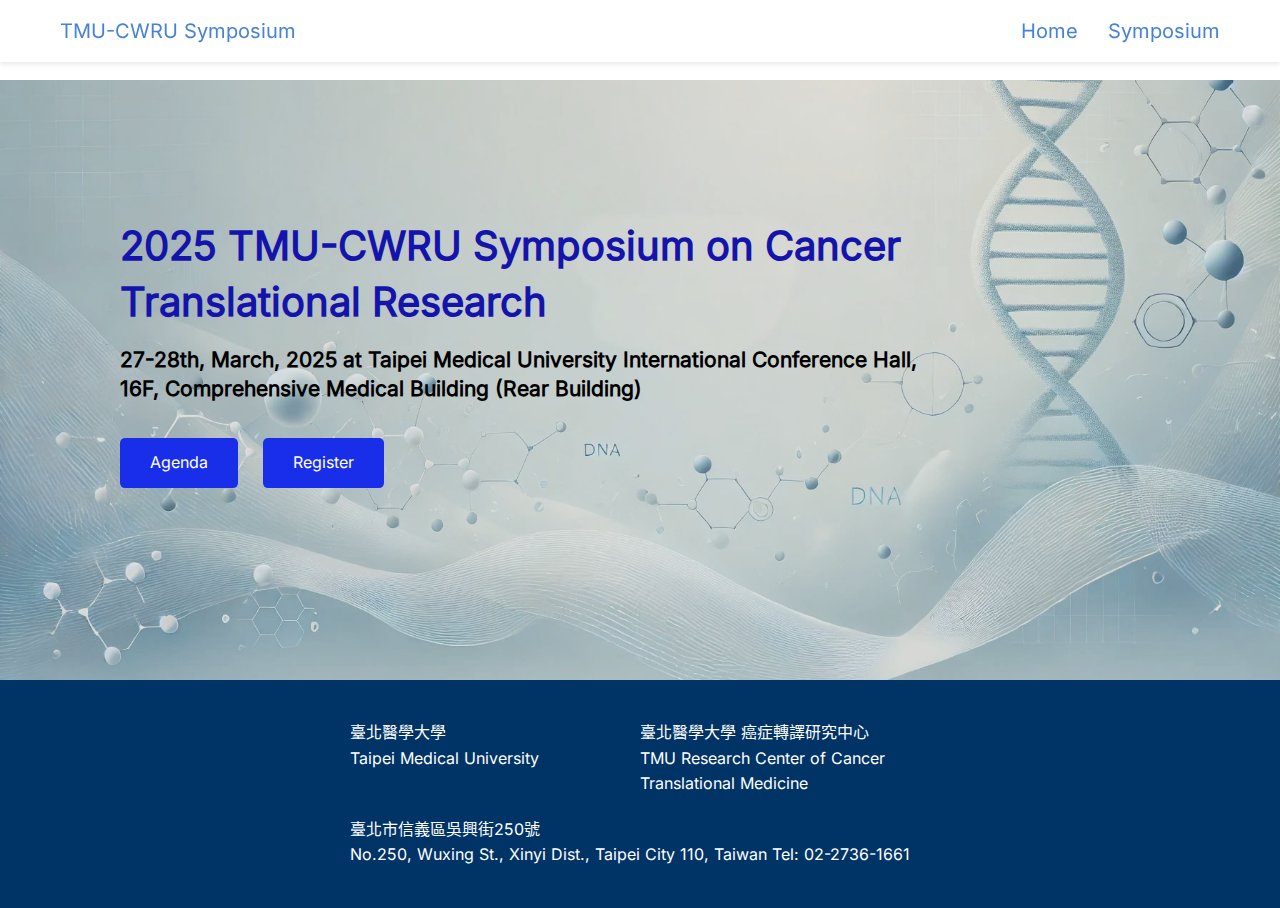
==== commit e2953e23: "微調內容" ====
--- a/index.html
+++ b/index.html
@@ -51,11 +51,13 @@
                     <div class="slide-content">
                         <h2>2025 TMU-CWRU Symposium on Cancer Translational Research</h2>
                         <h3>
-                            27-28th, March, 2025 at Taipei Medical University
-                            International Conference Hall, 16F, Comprehensive Medical Building (Rear Building)
+                            27-28th, March, 2025 at Taipei Medical University International Conference Hall,<br>
+                            16F, Comprehensive Medical Building (Rear Building)
                         </h3>
-                        <a href="symposium.html" class="btn">Agenda</a>
-                        <a href="https://tmurcctm.org/elementor-766/" class="btn">Register</a>
+                        <div class="buttons">
+                            <a href="symposium.html" class="btn">Agenda</a>
+                            <a href="https://tmurcctm.org/elementor-766/" class="btn">Register</a>
+                        </div>
                     </div>
                 </div>
             </div>
@@ -63,7 +65,31 @@
     </main>
 
     <!-- 頁尾 -->
-    <footer class="site-footer"></footer>
+    <footer class="site-footer">
+        <div class="container">
+            <div class="footer-content">
+
+                <div class="footer-info">
+
+                    <div class="footer-content-1">
+                        <p>臺北醫學大學</p>
+                        <p>Taipei Medical University</p>
+                    </div>
+                    <div class="footer-content-2">
+                        <p>臺北醫學大學 癌症轉譯研究中心</p>
+                        <p>TMU Research Center of Cancer Translational Medicine</p>
+                    </div>
+                    <div class="footer-content-3">
+                        <p>臺北市信義區吳興街250號</p>
+                        <p>No.250, Wuxing St., Xinyi Dist., Taipei City 110, Taiwan Tel: 02-2736-1661</p>
+                    </div>
+
+                </div>
+            </div>
+            <!-- <div class="footer-bottom">
+                <p>&copy; 2024 TMU Research Center of Cancer Translational Medicine. All rights reserved.</p>
+            </div> -->
+        </div>
     </footer>
 
     <!-- JavaScript -->
--- a/static/css/style.css
+++ b/static/css/style.css
@@ -22,21 +22,6 @@
     --white: #ffffff;
 }
 
-/* 背景圖片設置
-.hero-section {
-    position: relative;
-    height: 100vh;
-    background-image: url('../images/homepage-2.jpg');
-    background-size: cover;
-    background-position: center;
-    background-repeat: no-repeat;
-} */
-
-@media (max-width: 768px) {
-    .hero-section {
-        background-image: url('https://i0.wp.com/tmurcctm.org/wp-content/uploads/2025/01/cropped-homepage.jpg?fit=32%2C32&ssl=1');
-    }
-}
 
 .hero-section::before {
     content: '';
@@ -239,33 +224,32 @@
     background-color: #003366;
     color: white;
     padding: 40px 20px;
-    text-align: center;
-}
-
+    text-align: left;
+}
 .footer-content {
     max-width: 1200px;
     margin: 0 auto;
     display: flex;
     flex-wrap: wrap;
-    justify-content: space-between;
-}
-
-.footer-col {
+    justify-content: center;
+    align-items: center;
+    
+}
+
+.footer-info {
+    display: flex;
+    flex-wrap: wrap;
+    width: 50%;
+}
+
+.footer-content-1,
+.footer-content-2 {
+    padding-bottom: 20px;
     flex: 1;
-    min-width: 250px;
-    margin-bottom: 20px;
-}
-
-.footer-col h3 {
-    color: white;
-    margin-bottom: 20px;
-}
-
-.copyright {
-    margin-top: 30px;
-    padding-top: 20px;
-    border-top: 1px solid rgba(255, 255, 255, 0.1);
-}
+    min-width: 200px;
+}
+
+
 
 .symposium-image {
     max-width: 100%;
@@ -280,15 +264,17 @@
     }
 }
 
-/* 1024px (平板) */
 @media (max-width: 1024px) {
+
+    
     .container {
         max-width: 100%;
         padding: 0 20px;
     }
 
     .main-nav {
-        display: none;
+        visibility: hidden;
+        opacity: 0;
         position: absolute;
         top: 100%;
         left: 0;
@@ -296,14 +282,7 @@
         background: #fff;
         padding: 10px 0;
         box-shadow: 0 2px 4px rgba(0, 0, 0, 0.1);
-        transition: all 0.3s ease;
-        /* 加入過渡效果 */
-    }
-
-    .main-nav.active {
-        display: block;
-        animation: slideDown 0.3s ease-out;
-        /* 動畫效果，從上滑入 */
+        transition: opacity 0.3s ease, visibility 0.3s ease;
     }
 
     .main-nav ul {
@@ -321,10 +300,23 @@
         border-bottom: none;
     }
 
-    /* Slider 設置 */
+    /* 讓 `Home` 和 `Symposium` 在關閉狀態時仍顯示 */
+    .main-nav li:first-child,
+    .main-nav li:nth-child(2) {
+        display: block;
+        visibility: visible;
+        opacity: 1;
+    }
+
+    .main-nav.active {
+        visibility: visible;
+        opacity: 1;
+        animation: slideDown 0.3s ease-out;
+    }
+
+    /* slider */
     .slide-content {
         margin-left: 10%;
-        padding-top: 30px;
     }
 
     .hero-slider {
@@ -334,14 +326,17 @@
     }
 
     .slide-content h2 {
-        font-size: 32px;
-        margin-top: -20px;
-        /* 稍微增大字體 */
+        font-size: 30px;
     }
 
     .slide-content h3 {
-        font-size: 22px;
-        /* 稍微增大字體 */
+        font-size: 20px;
+    }
+
+    /* 按鈕縮小 */
+    .btn {
+        padding: 8px 15px;
+        font-size: 14px;
     }
 
     /* Hamburger 菜單 */
@@ -349,21 +344,19 @@
         display: flex;
         flex-direction: column;
         gap: 6px;
-        /* 增加間隙 */
         width: 50px;
         height: 40px;
         cursor: pointer;
         z-index: 1000;
+        margin-top: 20px;
     }
 
     .mobile-menu-btn span {
         display: block;
-        width: 100%;
-        height: 4px;
-        background-color: var(--text-color);
-        transition: all 0.3s ease;
-        border-radius: 2px;
-        /* 增加圓角 */
+        width: 30px;
+        height: 3px;
+        background: #333;
+        transition: transform 0.3s ease, opacity 0.3s ease;
     }
 
     .mobile-menu-btn.active span:nth-child(1) {
@@ -379,113 +372,16 @@
     }
 }
 
-/* 添加從上方滑入的動畫 */
-@keyframes slideDown {
-    0% {
-        opacity: 0;
-        transform: translateY(-10px);
-    }
-
-    100% {
-        opacity: 1;
-        transform: translateY(0);
-    }
-}
-/* 小於 1024px (手機) */
 @media (max-width: 768px) {
-
-    .mobile-menu-btn {
-        display: flex;
-        flex-direction: column;
-        justify-content: space-around;
-        align-items: center;
-        width: 40px;
-        /* 稍微增加按鈕寬度 */
-        height: 35px;
-        /* 提高高度，讓按鈕更易於點擊 */
-        cursor: pointer;
-        z-index: 1000;
-        padding: 6px;
-        /* 增加內邊距 */
-    }
-
-    .mobile-menu-btn span {
-        display: block;
-        width: 100%;
-        height: 4px;
-        /* 增加線條寬度 */
-        background-color: var(--text-color);
-        transition: all 0.3s ease;
-        border-radius: 3px;
-        /* 增加圓角 */
-    }
-
-    .mobile-menu-btn.active span:nth-child(1) {
-        transform: translateY(8px) rotate(45deg);
-    }
-
-    .mobile-menu-btn.active span:nth-child(2) {
-        opacity: 0;
-    }
-
-    .mobile-menu-btn.active span:nth-child(3) {
-        transform: translateY(-8px) rotate(-45deg);
-    }
-
-    /* Hero 圖片調整 */
-    .hero-slider img {
-        width: 100%;
-        height: 100vh;
-        object-fit: cover;
-    }
-
-    .slide-content {
-        text-align: left;
-        padding: 20px;
-        
-    }
-
-    .slide-content h2 {
-        font-size: 26px;
-        /* 增大標題文字 */
-    }
-
-    .slide-content h3 {
-        font-size: 18px;
-        /* 增大副標題文字 */
-    }
-
-    .btn {
-        padding: 10px 15px;
-        /* 增加按鈕大小，讓它更顯眼 */
-        font-size: 14px;
-        /* 增加按鈕文字大小 */
-    }
-}
-
-@media (max-width: 480px) {
-    .hero-slider {
-        width: 100%;
-        height: 100vh;
-        object-fit: cover;
-    }
-
-    .slide-content {
-        margin-top: 50px;
-    }
-
-    .slide-content h2 {
-        font-size: 22px;
-        /* 稍微減小文字大小，適應小螢幕 */
-    }
-
-    .slide-content h3 {
-        font-size: 16px;
-        /* 調整副標題文字大小 */
-    }
-
-    .btn {
-        padding: 8px 12px;
-        font-size: 12px;
-    }
-}
+    .hero-section {
+        background-image: url('https://i0.wp.com/tmurcctm.org/wp-content/uploads/2025/01/cropped-homepage.jpg?fit=32%2C32&ssl=1');
+    }
+    
+
+    .footer-content-1,
+    .footer-content-2 {
+        width: 48%; /* 兩個區塊佔據 48% 寬度，並在中間留出間隙 */
+    }
+
+
+}